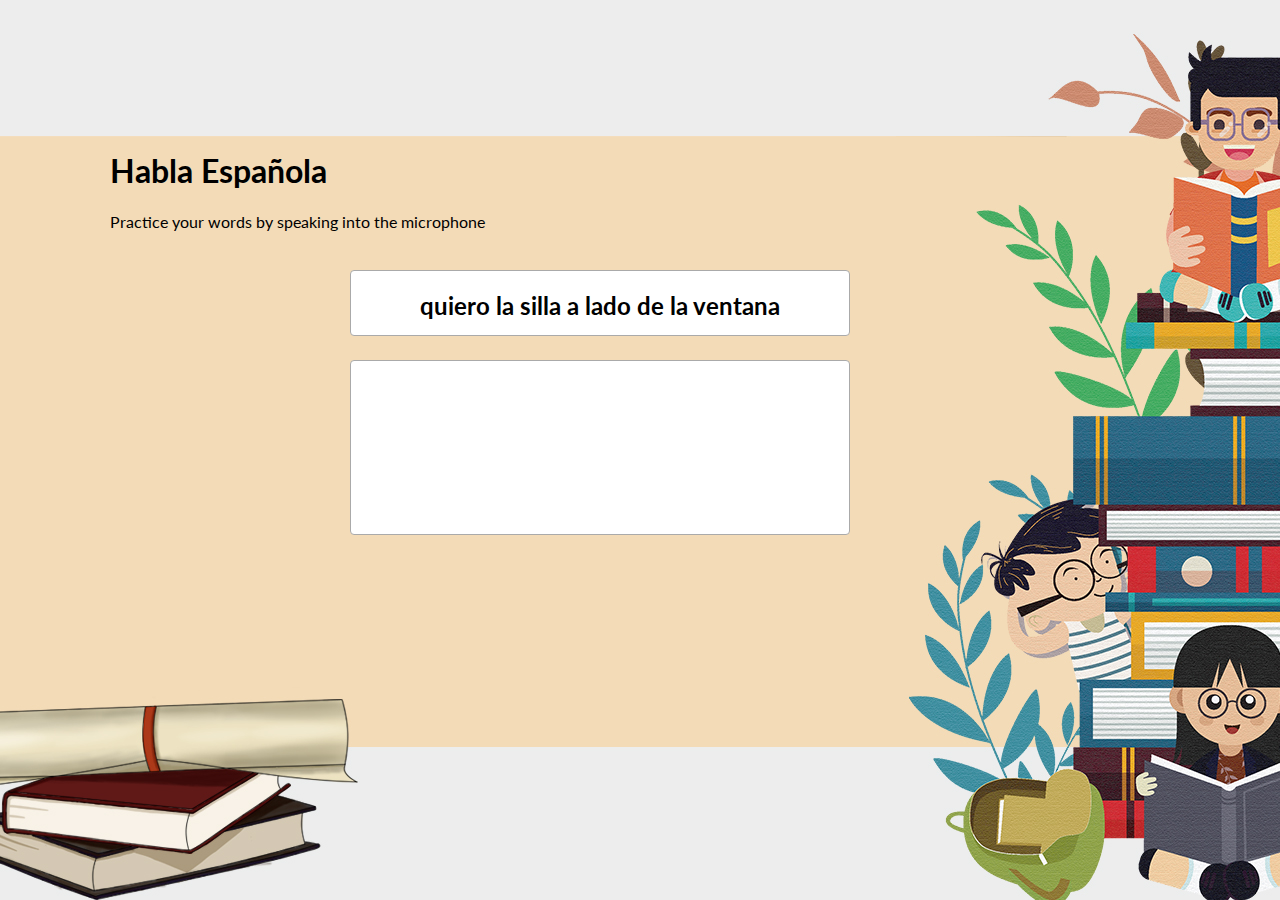
==== spanish-speaking/index.html @ e53fb677 "Everything" ====
<!DOCTYPE html>
<html lang="en">
<head>
    <meta charset="UTF-8">
    <meta name="viewport" content="width=device-width, initial-scale=1.0">
    <link rel="stylesheet" href="style.css"/>
    <title>Habla Española</title>
</head>
<body>
    <div class="top">
        <h1>Habla Española</h1>
        <p>Practice your words by speaking into the microphone</p>
    </div>

    <div class="question-div">

    </div>

    <div id="message" class="message">
    </div>
    <!-- <div class="result"></div> -->
    
    <script src="script.js"></script>
</body>
</html>
---- spanish-speaking/style.css ----
@import url('https://fonts.googleapis.com/css?family=Lato&display=swap');

* { 
    box-sizing: border-box;
}

body { 
    background: url('./img/bg1.jpg') no-repeat center center/cover;
    display: flex; 
    position: relative;
    flex-direction: column;
    align-items: center;
    justify-content: center;
    height: 100vh; 
    margin: 0; 
    overflow: hidden; 
    font-family: 'Lato', sans-serif;
}

.top { 
    position: absolute; 
    top: 130px;
    left: 110px;
}

.question-div { 
    height: 50px;
    width: 500px;
    max-width: 100%;
    background-color: #fff;
    border-radius: 4px;
    border: solid 1px #aaa; 
    text-align: center;
    position: absolute;
    padding-bottom: 4em;
    top: 270px; 
    left: 350px;
}

.message { 
    height: 175px;
    width: 500px;
    max-width: 100%;
    background-color: #fff;
    border-radius: 4px;
    border: solid 1px #aaa; 
    text-align: center;
    position: absolute;
    padding-top: 2em;
    top: 360px; 
    left: 350px;
}

h3.right { 
    color: #3ae374;
}

h3.wrong { 
    color: #ff3838;
}

h4 { 
    color: #aaa; 
}

/* .result { 
    image and well done or too bad message 
} */

/* .cards {
    perspective: 1000px;
    position: relative;
    height: 300px;
    width: 500px;
    max-width: 100%;
  }
  
  .card {
    position: absolute;
    opacity: 0;
    font-size: 1.5em;
    top: 0;
    left: 0;
    height: 100%;
    width: 100%;
    transform: translateX(50%) rotateY(-10deg);
    transition: transform 0.4s ease, opacity 0.4s ease;
  }
  
  .card.active {
    cursor: pointer;
    opacity: 1;
    z-index: 10;
    transform: translateX(0) rotateY(0deg);
  }
   */
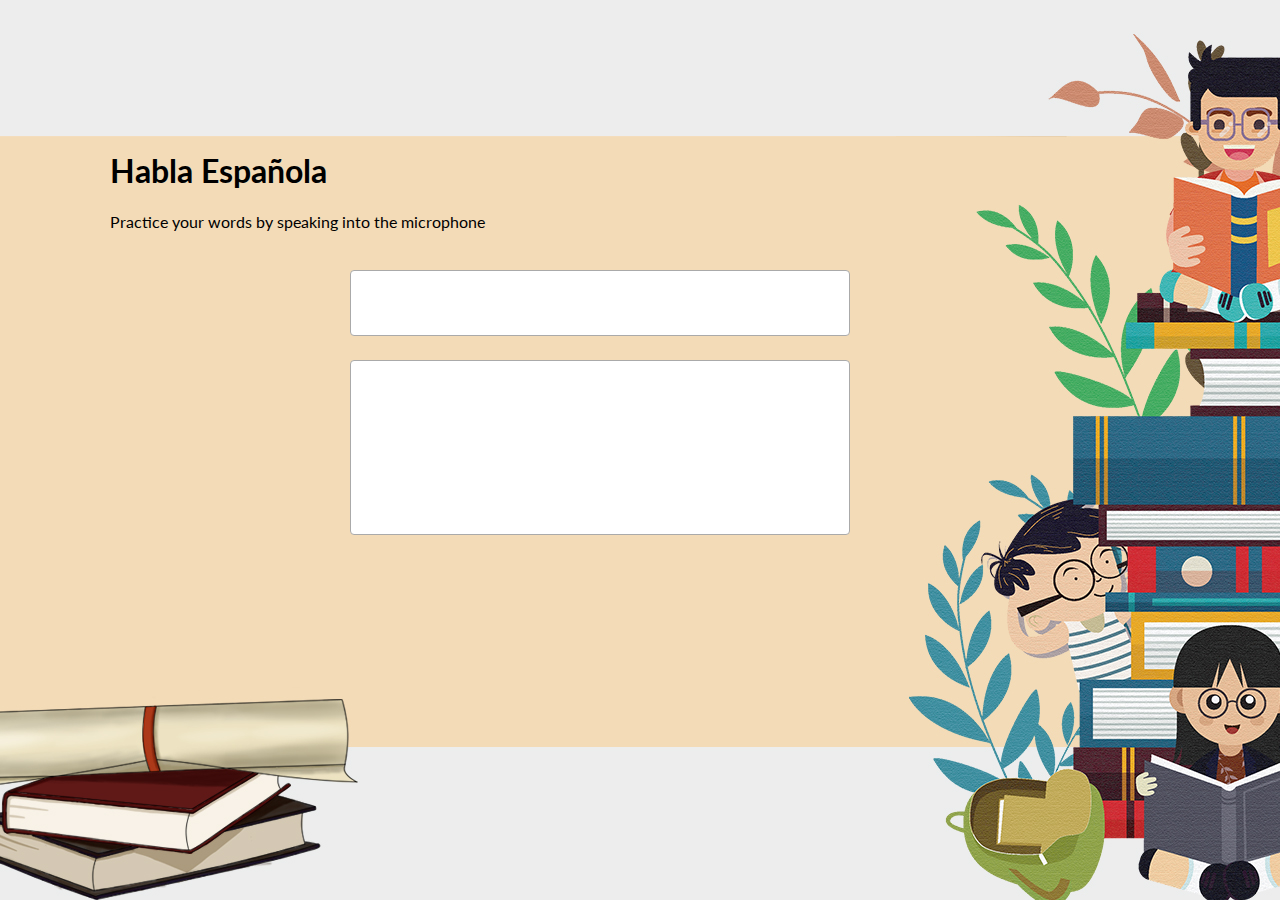
==== commit 1163094c: "Merge branch 'mina-branch' of github.com:gbenga/language-olympics into development Merging progress " ====
--- a/spanish-speaking/index.html
+++ b/spanish-speaking/index.html
@@ -18,6 +18,15 @@
 
     <div id="message" class="message">
     </div>
+
+    <div>
+        <a href="../index.html">
+            <button class="home-btn">
+                Back to Home
+            </button>
+        </a>
+    </div>
+    
     <!-- <div class="result"></div> -->
     
     <script src="script.js"></script>
--- a/spanish-speaking/style.css
+++ b/spanish-speaking/style.css
@@ -63,6 +63,28 @@
     color: #aaa; 
 }
 
+.home-btn { 
+    opacity: 0; 
+    z-index: -1;
+    cursor: pointer;
+    border-radius: 4px;
+    width: 200px; 
+    position: relative; 
+    top: 194px; 
+    height: 32px;
+    left: 23px;
+    background-color: #fff;
+    border: 1px solid #aaa; 
+    font-size: 15px; 
+    padding: 6px 13px;
+    transition: 0.4s
+} 
+
+.home-btn.show {
+    opacity: 1;
+    z-index: 2;
+  }
+
 /* .result { 
     image and well done or too bad message 
 } */
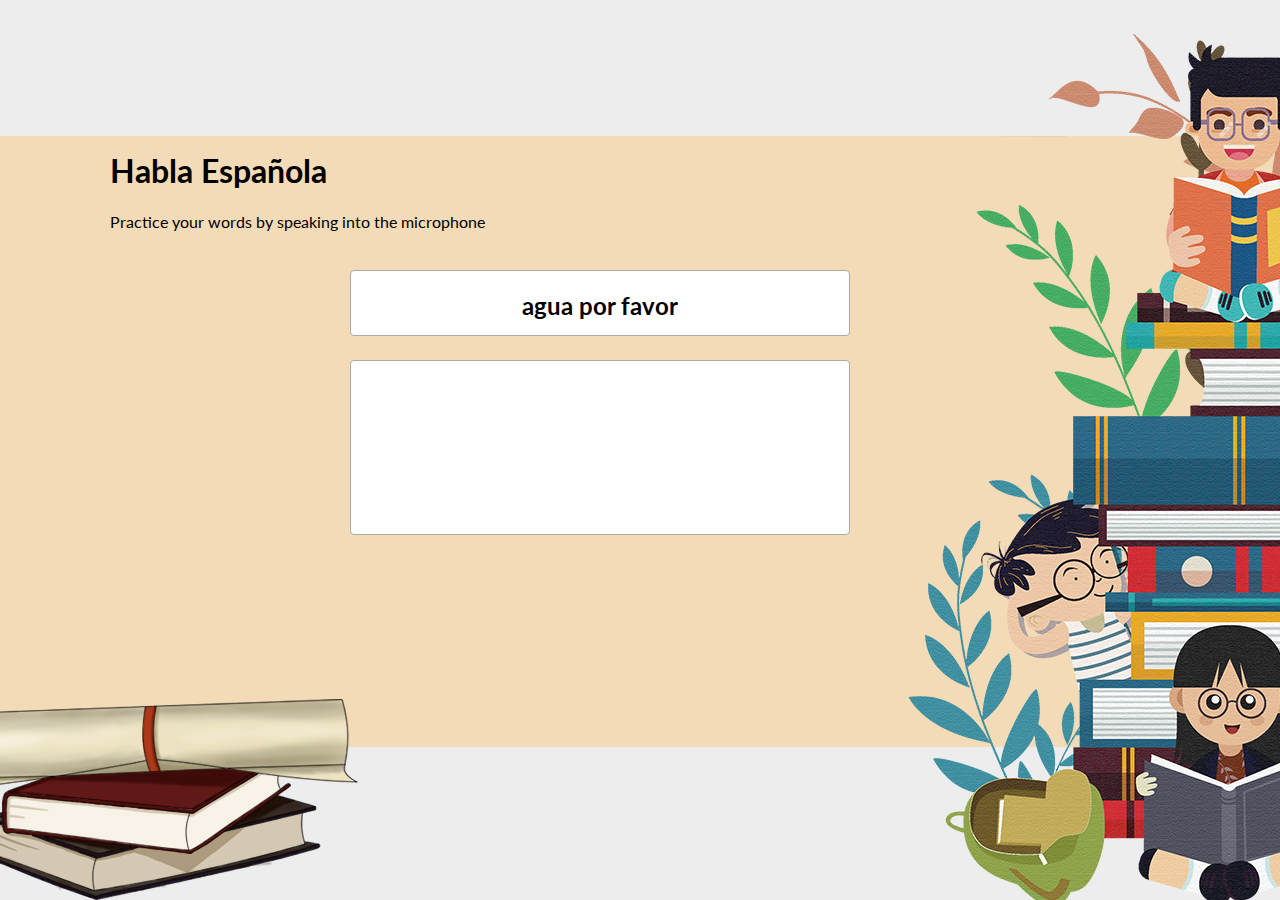
==== commit e28a3122: "Refactor" ====
--- a/spanish-speaking/index.html
+++ b/spanish-speaking/index.html
@@ -1,35 +1,29 @@
 <!DOCTYPE html>
 <html lang="en">
-<head>
-    <meta charset="UTF-8">
-    <meta name="viewport" content="width=device-width, initial-scale=1.0">
-    <link rel="stylesheet" href="style.css"/>
+  <head>
+    <meta charset="UTF-8" />
+    <meta name="viewport" content="width=device-width, initial-scale=1.0" />
+    <link rel="stylesheet" href="style.css" />
     <title>Habla Española</title>
-</head>
-<body>
+  </head>
+  <body>
     <div class="top">
-        <h1>Habla Española</h1>
-        <p>Practice your words by speaking into the microphone</p>
+      <h1>Habla Española</h1>
+      <p>Practice your words by speaking into the microphone</p>
     </div>
 
-    <div class="question-div">
+    <div class="question-div"></div>
 
+    <div id="message" class="message"></div>
+
+    <div>
+      <a href="../index.html">
+        <button class="home-btn">
+          Back to Home
+        </button>
+      </a>
     </div>
 
-    <div id="message" class="message">
-    </div>
-
-    <div>
-        <a href="../index.html">
-            <button class="home-btn">
-                Back to Home
-            </button>
-        </a>
-    </div>
-    
-    <!-- <div class="result"></div> -->
-    
     <script src="script.js"></script>
-</body>
+  </body>
 </html>
-
